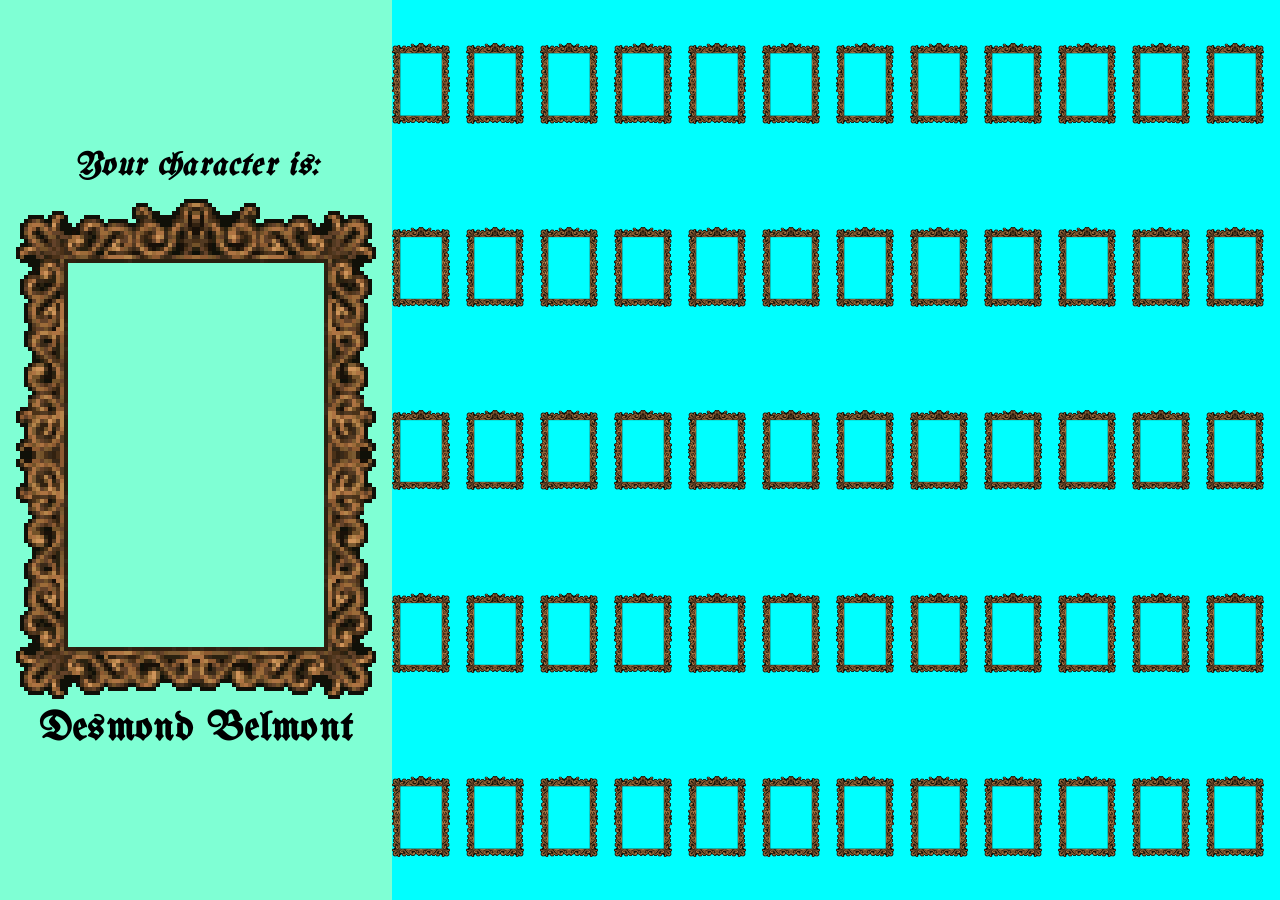
==== index.html @ 827f6e37 "Progress on visual setup (still nowhere near done), also getting character randomization implemented" ====
<!DOCTYPE html>
<html lang="en">
<head>
    <meta charset="UTF-8">
    <meta name="viewport" content="width=device-width, initial-scale=1.0">
    <title>Castlevania Guess Who</title>
    <link rel="stylesheet" href="style.css">
    <script src="main.js" defer></script>
</head>
<body>
    <div class="flex-container">
        <div id="self-info">
            <h2 id="player-head">Your character is:</h2>
            <img id="player-char-img" src="assets/PortraitBorderTemplate.png">
            <h1 id="player-char">[CHARNAME]</h1>
        </div>

        <div id="char-imgs">
            <img src="assets/PortraitBorderTemplate.png">
            <img src="assets/PortraitBorderTemplate.png">
            <img src="assets/PortraitBorderTemplate.png">
            <img src="assets/PortraitBorderTemplate.png">
            <img src="assets/PortraitBorderTemplate.png">
            <img src="assets/PortraitBorderTemplate.png">
            <img src="assets/PortraitBorderTemplate.png">
            <img src="assets/PortraitBorderTemplate.png">
            <img src="assets/PortraitBorderTemplate.png">
            <img src="assets/PortraitBorderTemplate.png">
            <img src="assets/PortraitBorderTemplate.png">
            <img src="assets/PortraitBorderTemplate.png">
            <img src="assets/PortraitBorderTemplate.png">
            <img src="assets/PortraitBorderTemplate.png">
            <img src="assets/PortraitBorderTemplate.png">
            <img src="assets/PortraitBorderTemplate.png">
            <img src="assets/PortraitBorderTemplate.png">
            <img src="assets/PortraitBorderTemplate.png">
            <img src="assets/PortraitBorderTemplate.png">
            <img src="assets/PortraitBorderTemplate.png">
            <img src="assets/PortraitBorderTemplate.png">
            <img src="assets/PortraitBorderTemplate.png">
            <img src="assets/PortraitBorderTemplate.png">
            <img src="assets/PortraitBorderTemplate.png">
            <img src="assets/PortraitBorderTemplate.png">
            <img src="assets/PortraitBorderTemplate.png">
            <img src="assets/PortraitBorderTemplate.png">
            <img src="assets/PortraitBorderTemplate.png">
            <img src="assets/PortraitBorderTemplate.png">
            <img src="assets/PortraitBorderTemplate.png">
            <img src="assets/PortraitBorderTemplate.png">
            <img src="assets/PortraitBorderTemplate.png">
            <img src="assets/PortraitBorderTemplate.png">
            <img src="assets/PortraitBorderTemplate.png">
            <img src="assets/PortraitBorderTemplate.png">
            <img src="assets/PortraitBorderTemplate.png">
            <img src="assets/PortraitBorderTemplate.png">
            <img src="assets/PortraitBorderTemplate.png">
            <img src="assets/PortraitBorderTemplate.png">
            <img src="assets/PortraitBorderTemplate.png">
            <img src="assets/PortraitBorderTemplate.png">
            <img src="assets/PortraitBorderTemplate.png">
            <img src="assets/PortraitBorderTemplate.png">
            <img src="assets/PortraitBorderTemplate.png">
            <img src="assets/PortraitBorderTemplate.png">
            <img src="assets/PortraitBorderTemplate.png">
            <img src="assets/PortraitBorderTemplate.png">
            <img src="assets/PortraitBorderTemplate.png">
            <img src="assets/PortraitBorderTemplate.png">
            <img src="assets/PortraitBorderTemplate.png">
            <img src="assets/PortraitBorderTemplate.png">
            <img src="assets/PortraitBorderTemplate.png">
            <img src="assets/PortraitBorderTemplate.png">
            <img src="assets/PortraitBorderTemplate.png">
            <img src="assets/PortraitBorderTemplate.png">
            <img src="assets/PortraitBorderTemplate.png">
            <img src="assets/PortraitBorderTemplate.png">
            <img src="assets/PortraitBorderTemplate.png">
            <img src="assets/PortraitBorderTemplate.png">
            <img src="assets/PortraitBorderTemplate.png">
        </div>
    </div>
</body>
</html>
---- style.css ----
/* TODO: fonts, hover effects */
@import url("https://fonts.googleapis.com/css2?family=UnifrakturMaguntia&display=swap");

html, body {
  margin: 0;
  padding: 0;
  width: 100%;
  height: 100%;
  font-family: "UnifrakturMaguntia", cursive;
  letter-spacing: 0.075em;
}

h2 {
    font-size: 2em;
    font-style: italic;
    margin: 0em 0em 0.5em 0em;
}

h1 {
    font-size: 2.5em;
    margin: 0.25em 0em 0em 0em;
}

.flex-container {
    display: flex;
    width: 100vw;
    height: 100vh;
}

#self-info {
    display: flex;
    flex: 25;
    flex-direction: column;
    align-items: center;
    justify-content: center;
    background-color: aquamarine;

    img {
        padding: 0em 1em 0em 1em;
    }

    
}

#char-imgs {
    display: flex;
    flex: 75;
    flex-wrap: wrap;
    background-color: aqua;
    gap: 1em;

    img {
        cursor: pointer;
        width: calc((100% - 12em) / 12);
        height: auto;
        align-self: center;
    }
}
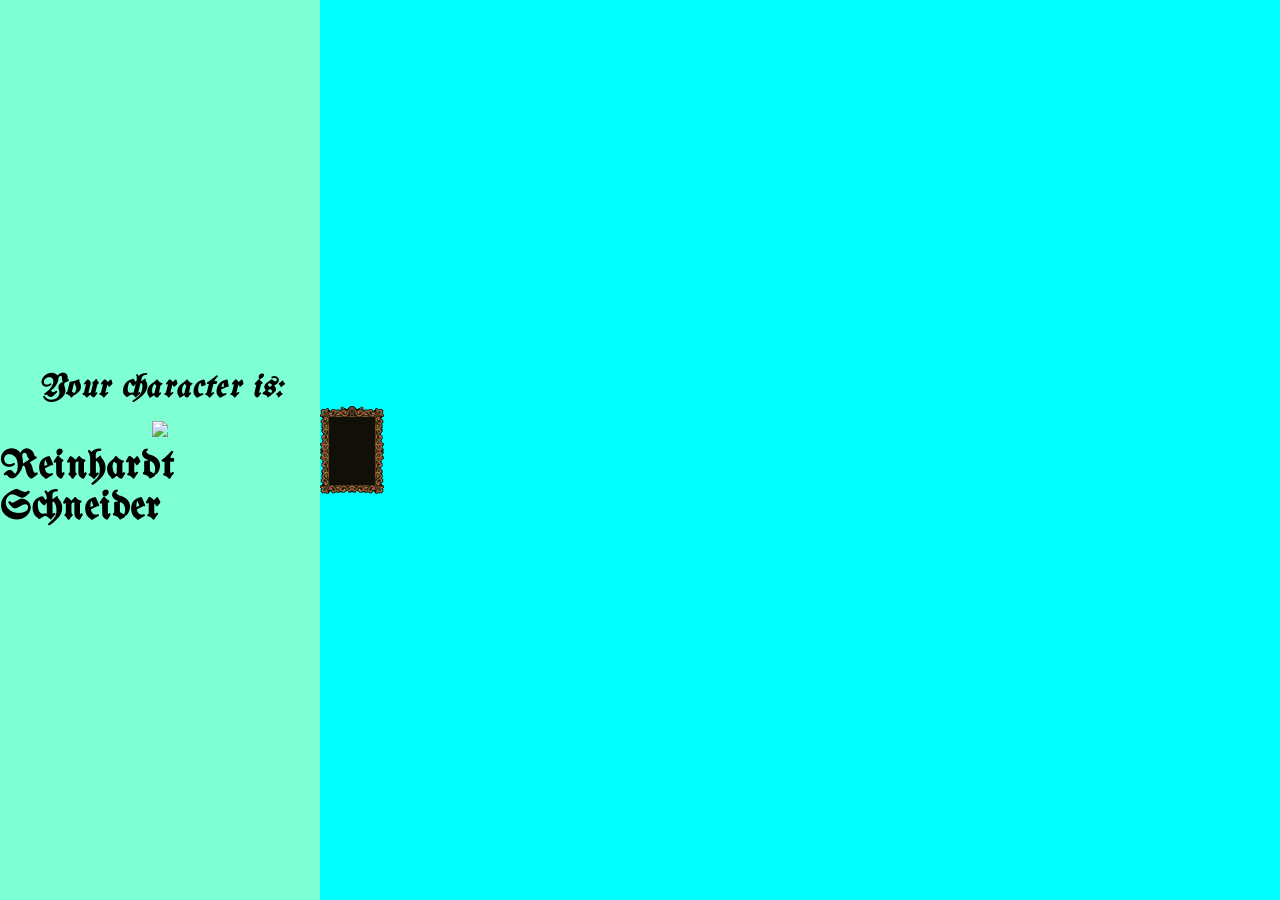
==== commit b762698e: "Renamed empty frame asset to fit new naming scheme." ====
--- a/index.html
+++ b/index.html
@@ -11,71 +11,12 @@
     <div class="flex-container">
         <div id="self-info">
             <h2 id="player-head">Your character is:</h2>
-            <img id="player-char-img" src="assets/PortraitBorderTemplate.png">
+            <img id="player-char-img" src="assets/Char_Empty.png">
             <h1 id="player-char">[CHARNAME]</h1>
         </div>
 
         <div id="char-imgs">
-            <img src="assets/PortraitBorderTemplate.png">
-            <img src="assets/PortraitBorderTemplate.png">
-            <img src="assets/PortraitBorderTemplate.png">
-            <img src="assets/PortraitBorderTemplate.png">
-            <img src="assets/PortraitBorderTemplate.png">
-            <img src="assets/PortraitBorderTemplate.png">
-            <img src="assets/PortraitBorderTemplate.png">
-            <img src="assets/PortraitBorderTemplate.png">
-            <img src="assets/PortraitBorderTemplate.png">
-            <img src="assets/PortraitBorderTemplate.png">
-            <img src="assets/PortraitBorderTemplate.png">
-            <img src="assets/PortraitBorderTemplate.png">
-            <img src="assets/PortraitBorderTemplate.png">
-            <img src="assets/PortraitBorderTemplate.png">
-            <img src="assets/PortraitBorderTemplate.png">
-            <img src="assets/PortraitBorderTemplate.png">
-            <img src="assets/PortraitBorderTemplate.png">
-            <img src="assets/PortraitBorderTemplate.png">
-            <img src="assets/PortraitBorderTemplate.png">
-            <img src="assets/PortraitBorderTemplate.png">
-            <img src="assets/PortraitBorderTemplate.png">
-            <img src="assets/PortraitBorderTemplate.png">
-            <img src="assets/PortraitBorderTemplate.png">
-            <img src="assets/PortraitBorderTemplate.png">
-            <img src="assets/PortraitBorderTemplate.png">
-            <img src="assets/PortraitBorderTemplate.png">
-            <img src="assets/PortraitBorderTemplate.png">
-            <img src="assets/PortraitBorderTemplate.png">
-            <img src="assets/PortraitBorderTemplate.png">
-            <img src="assets/PortraitBorderTemplate.png">
-            <img src="assets/PortraitBorderTemplate.png">
-            <img src="assets/PortraitBorderTemplate.png">
-            <img src="assets/PortraitBorderTemplate.png">
-            <img src="assets/PortraitBorderTemplate.png">
-            <img src="assets/PortraitBorderTemplate.png">
-            <img src="assets/PortraitBorderTemplate.png">
-            <img src="assets/PortraitBorderTemplate.png">
-            <img src="assets/PortraitBorderTemplate.png">
-            <img src="assets/PortraitBorderTemplate.png">
-            <img src="assets/PortraitBorderTemplate.png">
-            <img src="assets/PortraitBorderTemplate.png">
-            <img src="assets/PortraitBorderTemplate.png">
-            <img src="assets/PortraitBorderTemplate.png">
-            <img src="assets/PortraitBorderTemplate.png">
-            <img src="assets/PortraitBorderTemplate.png">
-            <img src="assets/PortraitBorderTemplate.png">
-            <img src="assets/PortraitBorderTemplate.png">
-            <img src="assets/PortraitBorderTemplate.png">
-            <img src="assets/PortraitBorderTemplate.png">
-            <img src="assets/PortraitBorderTemplate.png">
-            <img src="assets/PortraitBorderTemplate.png">
-            <img src="assets/PortraitBorderTemplate.png">
-            <img src="assets/PortraitBorderTemplate.png">
-            <img src="assets/PortraitBorderTemplate.png">
-            <img src="assets/PortraitBorderTemplate.png">
-            <img src="assets/PortraitBorderTemplate.png">
-            <img src="assets/PortraitBorderTemplate.png">
-            <img src="assets/PortraitBorderTemplate.png">
-            <img src="assets/PortraitBorderTemplate.png">
-            <img src="assets/PortraitBorderTemplate.png">
+            <img title="" src="assets/Char_Empty.png">
         </div>
     </div>
 </body>
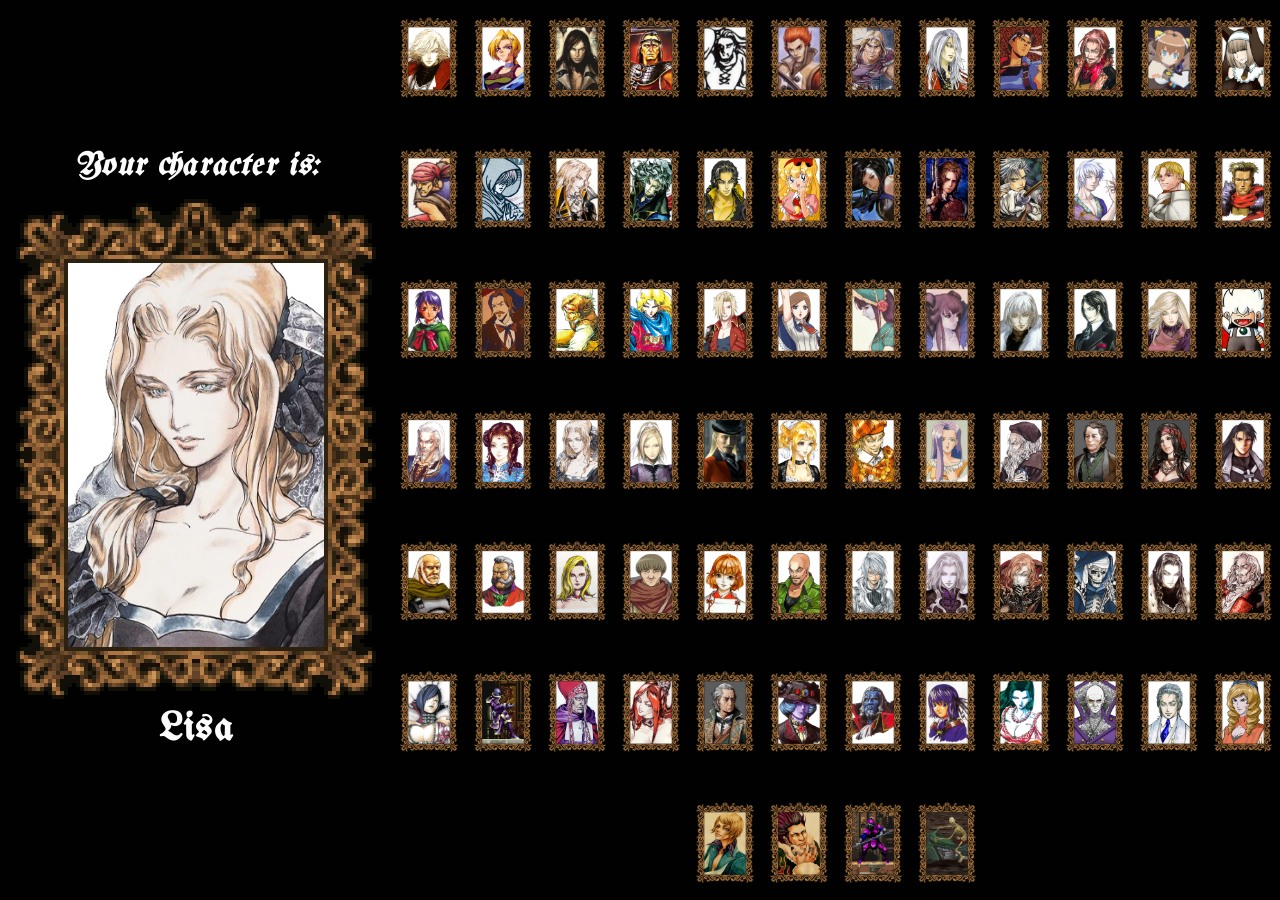
==== commit e616da3d: "Finished first functional version." ====
--- a/index.html
+++ b/index.html
@@ -15,9 +15,7 @@
             <h1 id="player-char">[CHARNAME]</h1>
         </div>
 
-        <div id="char-imgs">
-            <img title="" src="assets/Char_Empty.png">
-        </div>
+        <div id="char-imgs"></div>
     </div>
 </body>
 </html>
--- a/style.css
+++ b/style.css
@@ -7,7 +7,9 @@
   width: 100%;
   height: 100%;
   font-family: "UnifrakturMaguntia", cursive;
+  color: #fcfcfc;
   letter-spacing: 0.075em;
+  background-color: #010101;
 }
 
 h2 {
@@ -33,7 +35,7 @@
     flex-direction: column;
     align-items: center;
     justify-content: center;
-    background-color: aquamarine;
+    /* background-color: aquamarine; */
 
     img {
         padding: 0em 1em 0em 1em;
@@ -43,10 +45,11 @@
 }
 
 #char-imgs {
+    justify-content: center;
     display: flex;
     flex: 75;
     flex-wrap: wrap;
-    background-color: aqua;
+    /* background-color: aqua; */
     gap: 1em;
 
     img {
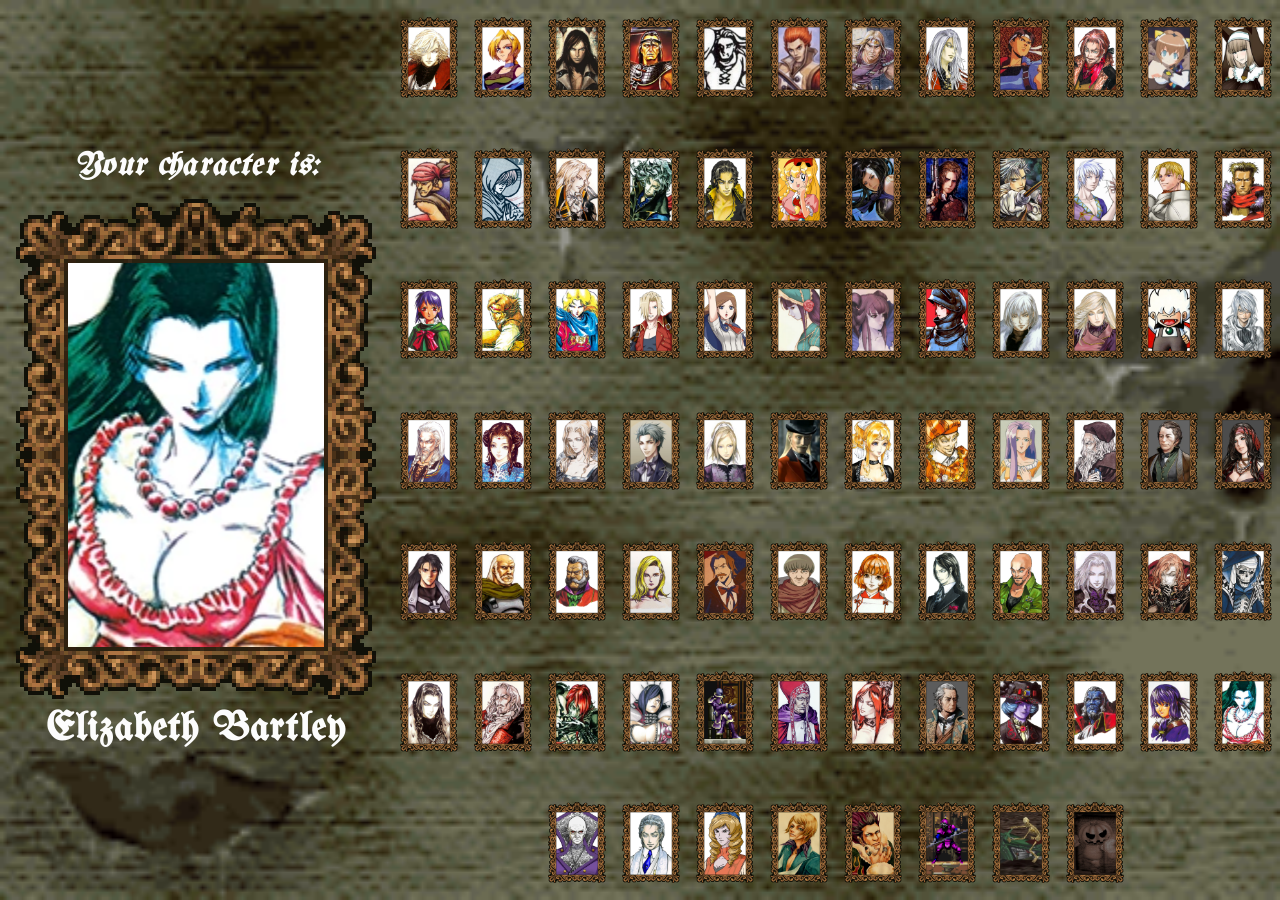
==== commit 021ee707: "Did background, finished I think." ====
--- a/index.html
+++ b/index.html
@@ -12,7 +12,7 @@
         <div id="self-info">
             <h2 id="player-head">Your character is:</h2>
             <img id="player-char-img" src="assets/Char_Empty.png">
-            <h1 id="player-char">[CHARNAME]</h1>
+            <h1 id="player-char"></h1>
         </div>
 
         <div id="char-imgs"></div>
--- a/style.css
+++ b/style.css
@@ -2,14 +2,23 @@
 @import url("https://fonts.googleapis.com/css2?family=UnifrakturMaguntia&display=swap");
 
 html, body {
-  margin: 0;
-  padding: 0;
-  width: 100%;
-  height: 100%;
-  font-family: "UnifrakturMaguntia", cursive;
-  color: #fcfcfc;
-  letter-spacing: 0.075em;
-  background-color: #010101;
+    margin: 0;
+    padding: 0;
+    width: 100%;
+    height: 100%;
+    font-family: "UnifrakturMaguntia", cursive;
+    color: #fcfcfc;
+    letter-spacing: 0.075em;
+    background-color: #010101;
+    background-image: url("assets/PoR_Credits_Background.png");
+    background-size: cover;
+    background-repeat: no-repeat;
+    background-position: center;
+    image-rendering: crisp-edges;
+}
+
+body > * {
+    image-rendering: initial;
 }
 
 h2 {
